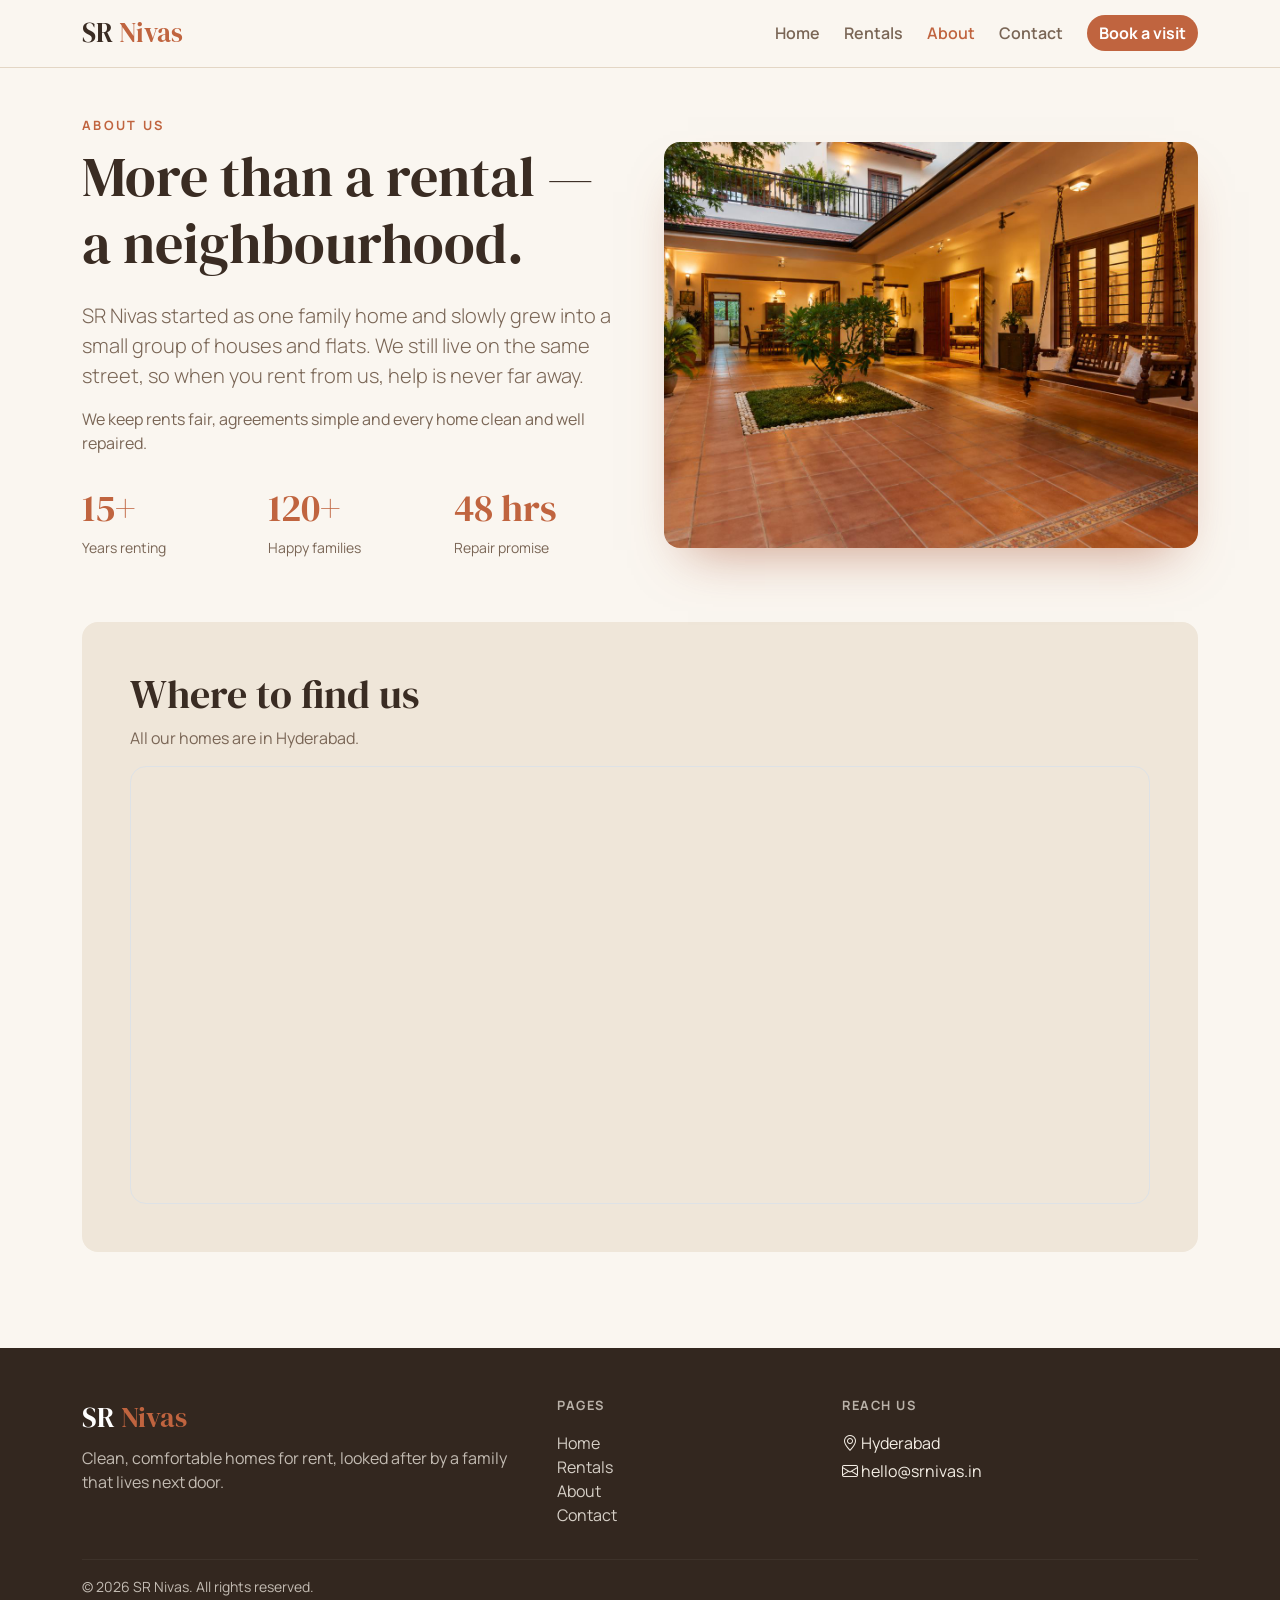
==== src/main/resources/static/about.html @ 3f167c66 "Initial Commit" ====
<!DOCTYPE html>
<html lang="en">
<head>
  <meta charset="UTF-8">
  <meta name="viewport" content="width=device-width, initial-scale=1">
  <title>About SR Nivas — Family-run Rental Homes</title>
  <meta name="description" content="Learn about SR Nivas, a family-run rental property in Hyderabad that treats every tenant like a neighbour.">
  <!-- Bootstrap CSS (ready-made styles: grid, buttons, cards, forms) -->
  <link rel="stylesheet" href="https://cdn.jsdelivr.net/npm/bootstrap@5.3.3/dist/css/bootstrap.min.css">
  <!-- Bootstrap Icons (small pictures like the map pin) -->
  <link rel="stylesheet" href="https://cdn.jsdelivr.net/npm/bootstrap-icons@1.11.3/font/bootstrap-icons.min.css">
  <!-- Google Fonts: DM Serif Display for headings, Manrope for text -->
  <link rel="preconnect" href="https://fonts.googleapis.com">
  <link rel="stylesheet" href="https://fonts.googleapis.com/css2?family=DM+Serif+Display&family=Manrope:wght@400;600;700&display=swap">
  <!-- Our own styles (colors and small changes) -->
  <link rel="stylesheet" href="css/style.css">
</head>
<body data-page="about">
  <!-- Top menu (Bootstrap navbar) -->
  <nav class="navbar navbar-expand-md sticky-top site-nav">
    <div class="container">
      <a class="navbar-brand brand" href="index.html">SR <span>Nivas</span></a>
      <button class="navbar-toggler" type="button" data-bs-toggle="collapse" data-bs-target="#menu" aria-label="Open menu">
        <span class="navbar-toggler-icon"></span>
      </button>
      <div class="collapse navbar-collapse" id="menu">
        <ul class="navbar-nav ms-auto gap-md-2">
          <li class="nav-item"><a class="nav-link" href="index.html">Home</a></li>
          <li class="nav-item"><a class="nav-link" href="rentals.html">Rentals</a></li>
          <li class="nav-item"><a class="nav-link active" href="about.html">About</a></li>
          <li class="nav-item"><a class="nav-link" href="contact.html">Contact</a></li>
        </ul>
        <a href="contact.html" class="btn btn-terra rounded-pill ms-md-3 mt-2 mt-md-0">Book a visit</a>
      </div>
    </div>
  </nav>

  <section class="container py-5">
    <div class="row g-5 align-items-center">
      <div class="col-lg-6">
        <p class="eyebrow">About us</p>
        <h1 class="display-4">More than a rental — a neighbourhood.</h1>
        <p class="lead text-soft mt-4">SR Nivas started as one family home and slowly grew into a small group of houses and flats. We still live on the same street, so when you rent from us, help is never far away.</p>
        <p class="text-soft">We keep rents fair, agreements simple and every home clean and well repaired.</p>
        <div class="row mt-4">
          <div class="col-4"><p class="stat">15+</p><p class="small text-soft">Years renting</p></div>
          <div class="col-4"><p class="stat">120+</p><p class="small text-soft">Happy families</p></div>
          <div class="col-4"><p class="stat">48 hrs</p><p class="small text-soft">Repair promise</p></div>
        </div>
      </div>
      <div class="col-lg-6">
        <img src="images/home-3bhk.jpg" alt="Courtyard at SR Nivas" class="img-fluid rounded-4 shadow-lift">
      </div>
    </div>

    <div class="bg-sand rounded-4 p-4 p-md-5 mt-5">
      <h2 class="display-6">Where to find us</h2>
      <p class="text-soft">All our homes are in Hyderabad.</p>
      <div class="ratio ratio-21x9 rounded-4 overflow-hidden border">
        <iframe title="SR Nivas location" src="https://www.google.com/maps?q=Hyderabad&output=embed" loading="lazy"></iframe>
      </div>
    </div>
  </section>

  <!-- Footer -->
  <footer class="site-footer mt-5">
    <div class="container py-5">
      <div class="row g-4">
        <div class="col-md-5">
          <p class="brand fs-3 mb-2">SR <span>Nivas</span></p>
          <p class="opacity-75">Clean, comfortable homes for rent, looked after by a family that lives next door.</p>
        </div>
        <div class="col-6 col-md-3">
          <p class="footer-title">Pages</p>
          <ul class="list-unstyled">
            <li><a href="index.html">Home</a></li>
            <li><a href="rentals.html">Rentals</a></li>
            <li><a href="about.html">About</a></li>
            <li><a href="contact.html">Contact</a></li>
          </ul>
        </div>
        <div class="col-6 col-md-4">
          <p class="footer-title">Reach us</p>
          <p class="mb-1"><i class="bi bi-geo-alt"></i> Hyderabad</p>
          <p><i class="bi bi-envelope"></i> hello@srnivas.in</p>
        </div>
      </div>
      <hr>
      <p class="small opacity-75 mb-0">© <span id="year"></span> SR Nivas. All rights reserved.</p>
    </div>
  </footer>

  <!-- Bootstrap JavaScript (makes the mobile menu open and close) -->
  <script src="https://cdn.jsdelivr.net/npm/bootstrap@5.3.3/dist/js/bootstrap.bundle.min.js"></script>
  <!-- Our own JavaScript: first the homes list, then the page code -->
  <script src="js/rentals.js"></script>
  <script src="js/main.js"></script>
</body>
</html>
---- src/main/resources/static/css/style.css ----
/* ============================================
   SR Nivas — our own styles
   Bootstrap gives the layout; this file adds
   the SR Nivas colors, fonts and small touches.
   ============================================ */

/* 1. Colors kept in one place (CSS variables).
      Change a color here and it changes everywhere. */
:root {
  --sand: #faf6f0;        /* page background */
  --sand-dark: #efe6d9;   /* light boxes */
  --beige: #ecdcc6;       /* icon circles */
  --terra: #c0643f;       /* main terracotta color */
  --terra-dark: #a5512f;  /* terracotta when hovered */
  --sage: #8aa57f;        /* soft green */
  --text: #3a2c23;        /* dark brown text */
  --text-soft: #7a6656;   /* lighter text */
  --deep: #33271f;        /* footer background */
  --line: #e3d6c5;        /* borders */
}

/* 2. Page basics */
body {
  background: var(--sand);
  color: var(--text);
  font-family: "Manrope", system-ui, sans-serif;
}

h1, h2, h3, .brand, .stat {
  font-family: "DM Serif Display", Georgia, serif;
  font-weight: 400;
}

a { color: inherit; }

/* 3. Small helper classes */
.text-terra { color: var(--terra); text-decoration: none; }
.text-terra:hover { text-decoration: underline; }
.text-soft { color: var(--text-soft); }
.bg-sand { background: var(--sand-dark); }
.shadow-lift { box-shadow: 0 26px 50px -24px rgba(165, 81, 47, 0.55); }

.eyebrow {
  font-size: 0.8rem;
  font-weight: 700;
  letter-spacing: 0.18em;
  text-transform: uppercase;
  color: var(--terra);
  margin-bottom: 0.5rem;
}

.label-small {
  font-size: 0.75rem;
  font-weight: 600;
  text-transform: uppercase;
  color: var(--text-soft);
  margin-bottom: 0;
}

/* 4. Our terracotta button */
.btn-terra {
  background: var(--terra);
  color: #fff;
  border: none;
  font-weight: 700;
}
.btn-terra:hover { background: var(--terra-dark); color: #fff; }

/* 5. Top menu */
.site-nav {
  background: rgba(250, 246, 240, 0.92);
  backdrop-filter: blur(8px);
  border-bottom: 1px solid var(--line);
}
.brand { font-size: 1.7rem; color: var(--text); }
.brand span { color: var(--terra); }
.brand-icon {
  width: 2.25rem;
  height: 2.25rem;
  border-radius: 50%;
  background: var(--terra);
  color: #ffffff;
  display: inline-flex;
  align-items: center;
  justify-content: center;
  font-size: 1rem;
}
.site-nav .nav-link { font-weight: 600; color: var(--text-soft); }
.site-nav .nav-link:hover,
.site-nav .nav-link.active { color: var(--terra); }

/* 6. Big welcome picture on the home page */
.hero {
  min-height: 86vh;
  display: flex;
  align-items: flex-end;
  color: #fff;
  /* dark see-through layer on top of the photo so the text is easy to read */
  background:
    linear-gradient(180deg, rgba(40, 28, 20, 0.15) 0%, rgba(40, 28, 20, 0.4) 45%, rgba(35, 24, 17, 0.85) 100%),
    url("../images/hero-home.jpg") center / cover no-repeat;
}
.hero-content { padding-bottom: 5rem; }
.hero .lead { opacity: 0.88; }

/* Gentle "rise up" animation for the hero text */
.hero-content > * { animation: rise 0.8s ease both; }
.hero-content > *:nth-child(2) { animation-delay: 0.12s; }
.hero-content > *:nth-child(3) { animation-delay: 0.24s; }
.hero-content > *:nth-child(4) { animation-delay: 0.36s; }
@keyframes rise {
  from { opacity: 0; transform: translateY(20px); }
  to   { opacity: 1; transform: translateY(0); }
}

/* 7. Home cards (made by JavaScript) */
.home-card {
  background: #fff;
  border: none;
  border-radius: 1.25rem;
  overflow: hidden;
  box-shadow: 0 18px 40px -22px rgba(90, 55, 35, 0.45);
  transition: transform 0.3s, box-shadow 0.3s;
  text-decoration: none;
  color: var(--text);
  height: 100%;
}
.home-card:hover {
  transform: translateY(-6px);
  box-shadow: 0 26px 50px -24px rgba(165, 81, 47, 0.55);
}
.home-card img { height: 230px; object-fit: cover; }
.home-card .price { color: var(--terra); font-weight: 700; font-size: 1.2rem; }

.badge-type { background: var(--sand); color: var(--text); font-weight: 700; }
.badge-free { background: var(--sage); color: #fff; }
.badge-taken { background: var(--text-soft); color: #fff; }

/* 8. Filter buttons on the Rentals page */
.btn-filter {
  border: 1px solid var(--line);
  background: #fff;
  border-radius: 50rem;
  font-weight: 600;
  padding: 0.45rem 1.2rem;
}
.btn-filter.active,
.btn-filter:hover { background: var(--terra); color: #fff; border-color: var(--terra); }

/* 9. "Why SR Nivas" boxes */
.reason-box {
  background: #fff;
  border-radius: 1.25rem;
  padding: 1.5rem;
  height: 100%;
  box-shadow: 0 18px 40px -22px rgba(90, 55, 35, 0.45);
}
.reason-box h3 { font-size: 1.5rem; margin-top: 1.2rem; }
.reason-box p { color: var(--text-soft); font-size: 0.9rem; margin: 0; }

.icon-circle {
  width: 44px;
  height: 44px;
  flex-shrink: 0;
  border-radius: 50%;
  background: var(--beige);
  color: var(--terra);
  display: inline-flex;
  align-items: center;
  justify-content: center;
  font-size: 1.2rem;
}

/* 10. Call to action box */
.cta-box {
  background: var(--terra);
  color: #fff;
  border-radius: 1.75rem;
  padding: 3.5rem 2rem;
}

/* 11. Home details page */
.detail-img { border-radius: 1.5rem; width: 100%; max-height: 480px; object-fit: cover; }
.fact {
  background: #fff;
  border-radius: 1rem;
  padding: 1rem;
  text-align: center;
  box-shadow: 0 18px 40px -22px rgba(90, 55, 35, 0.45);
}
.fact i { color: var(--terra); font-size: 1.3rem; }
.fact p { margin: 0; }
.amenity i { color: var(--sage); }
.rent-box {
  background: #fff;
  border-radius: 1.5rem;
  padding: 2rem;
  position: sticky;
  top: 90px;
  box-shadow: 0 26px 50px -24px rgba(165, 81, 47, 0.55);
}
.rent-box .big-price { font-family: "DM Serif Display", serif; font-size: 2.6rem; color: var(--terra); }

/* 12. About page numbers */
.stat { font-size: 2.4rem; color: var(--terra); margin-bottom: 0; }

/* 13. Contact form */
.form-box {
  background: #fff;
  border-radius: 1.75rem;
  padding: 2.5rem;
  box-shadow: 0 26px 50px -24px rgba(165, 81, 47, 0.55);
}
.form-control { background: var(--sand); border-color: var(--line); padding: 0.7rem 0.9rem; }
.form-control:focus { border-color: var(--terra); box-shadow: 0 0 0 0.2rem rgba(192, 100, 63, 0.2); }
.form-label { font-weight: 600; }
.thank-icon { font-size: 3.5rem; color: var(--sage); }

/* 14. Footer */
.site-footer { background: var(--deep); color: #f3ede4; }
.site-footer .brand { color: #fff; }
.footer-title { font-weight: 700; text-transform: uppercase; font-size: 0.8rem; letter-spacing: 0.12em; opacity: 0.7; }
.site-footer a { color: #f3ede4; text-decoration: none; opacity: 0.85; }
.site-footer a:hover { opacity: 1; text-decoration: underline; }
.site-footer hr { border-color: rgba(255, 255, 255, 0.2); }
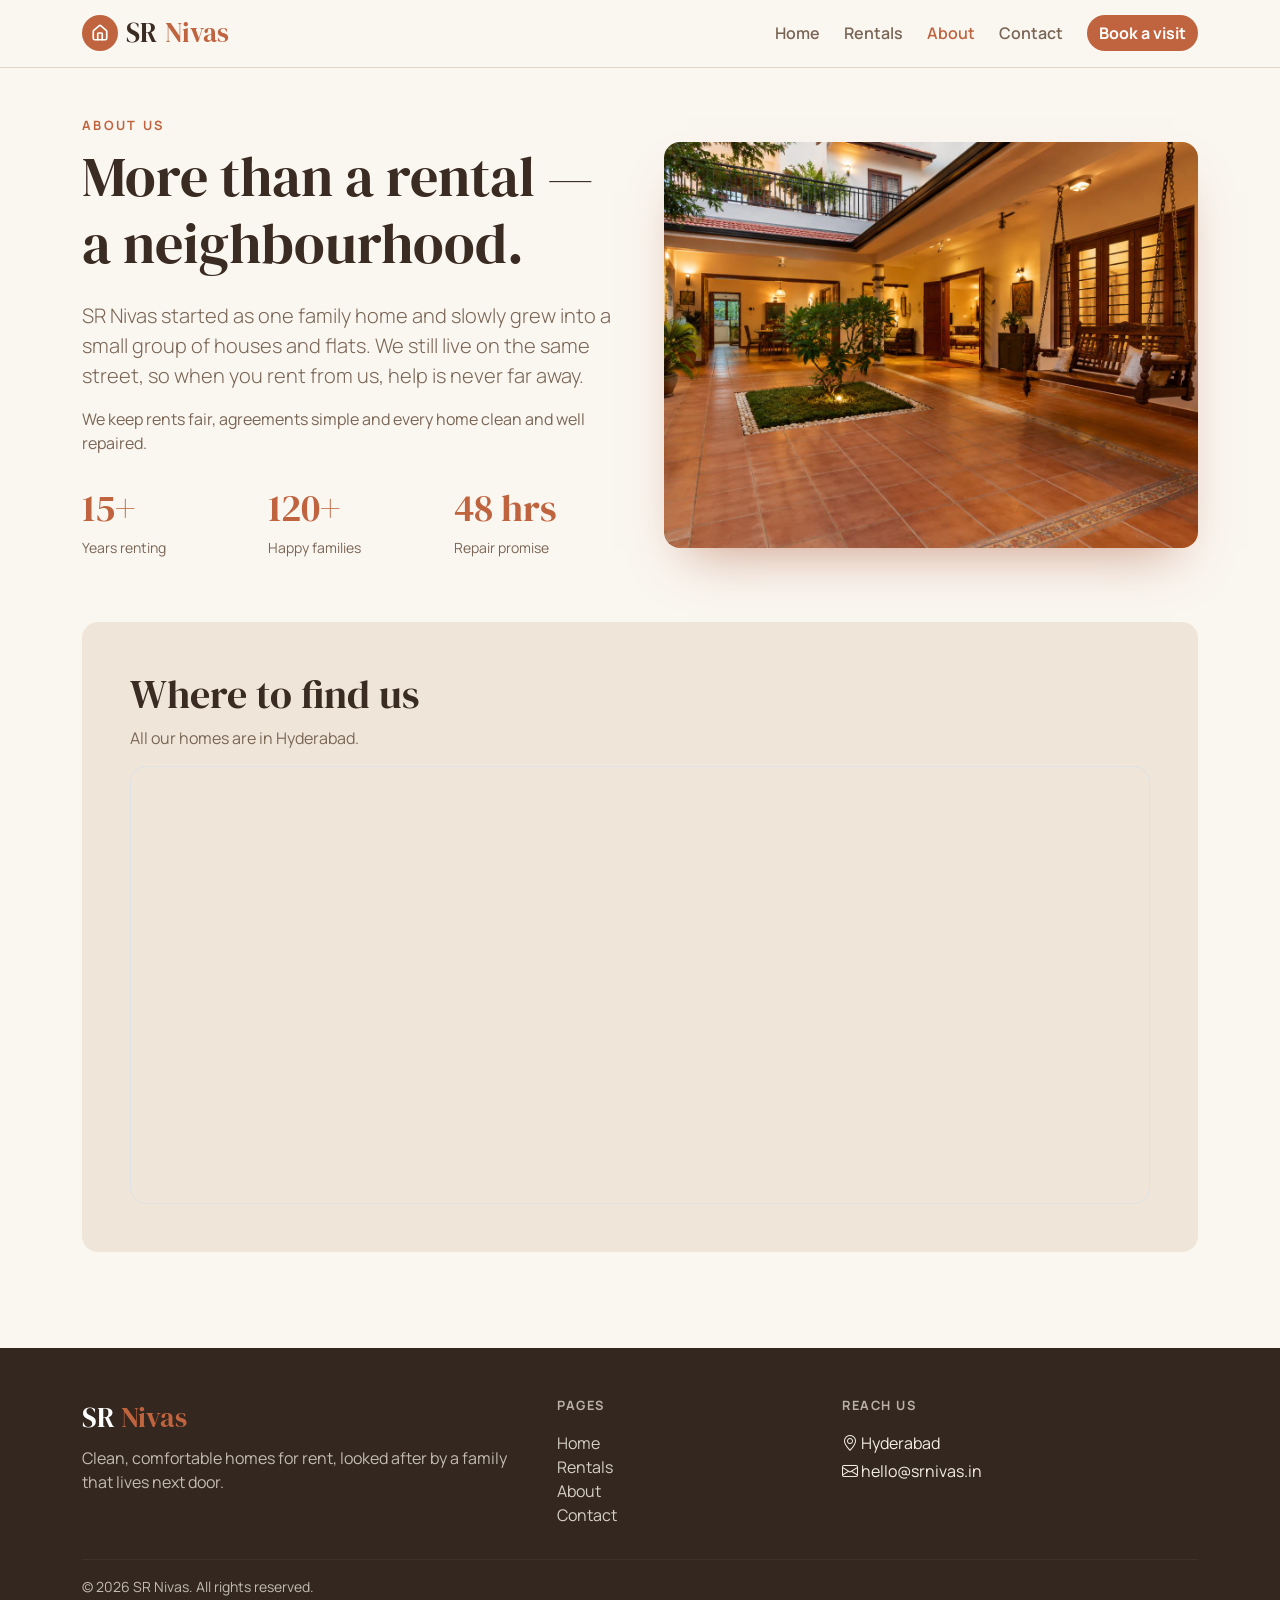
==== commit 7579827f: "Logo change" ====
--- a/src/main/resources/static/about.html
+++ b/src/main/resources/static/about.html
@@ -19,7 +19,15 @@
   <!-- Top menu (Bootstrap navbar) -->
   <nav class="navbar navbar-expand-md sticky-top site-nav">
     <div class="container">
-      <a class="navbar-brand brand" href="index.html">SR <span>Nivas</span></a>
+		<a class="navbar-brand brand d-inline-flex align-items-center gap-2" href="index.html">
+				    <span class="brand-icon">
+				      <svg xmlns="http://www.w3.org/2000/svg" width="18" height="18" viewBox="0 0 24 24" fill="none" stroke="#ffffff" stroke-width="2.2" stroke-linecap="round" stroke-linejoin="round">
+				        <path d="M15 21v-8a1 1 0 0 0-1-1h-4a1 1 0 0 0-1 1v8"/>
+				        <path d="M3 10a2 2 0 0 1 .709-1.528l7-5.999a2 2 0 0 1 2.582 0l7 5.999A2 2 0 0 1 21 10v9a2 2 0 0 1-2 2H5a2 2 0 0 1-2-2z"/>
+				      </svg>
+				    </span>
+				    SR <span>Nivas</span>
+				  </a>
       <button class="navbar-toggler" type="button" data-bs-toggle="collapse" data-bs-target="#menu" aria-label="Open menu">
         <span class="navbar-toggler-icon"></span>
       </button>
